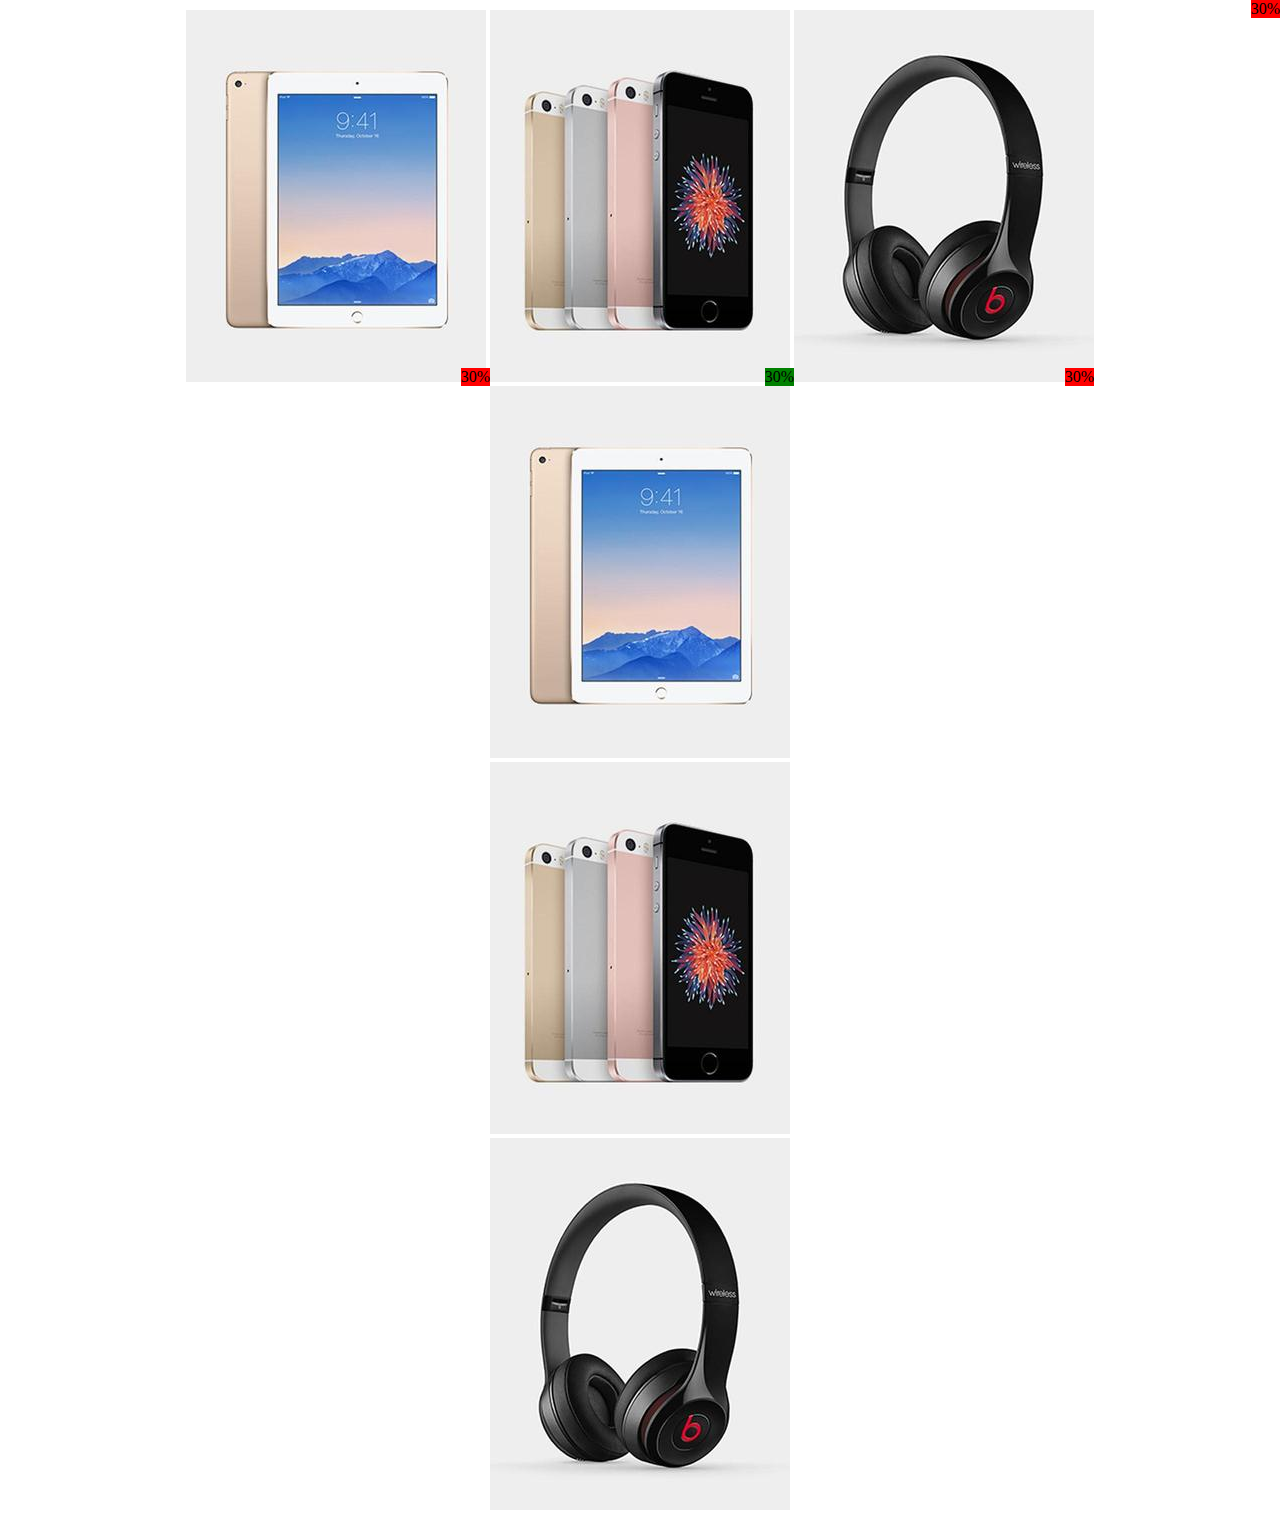
==== bonus/index.html @ e900b3e5 "commit cartella bonus, prodotti caricati come liste" ====
<!DOCTYPE html>
<html lang="en" dir="ltr">
  <head>
    <meta charset="utf-8">
    <link rel="stylesheet" href="css/style.css">
    <title>shop</title>
  </head>
  <body>
    <main class="container">
      <!-- prima riga prodotti -->
      <section>

        <ul>
          <li>
            <img src="img/pd1.jpg" alt="">
            <div class="discount">30%</div>
            <div class="heart">&#10084;</div>
          </li>
          <li>
            <img src="img/pd2.jpg" alt="">
            <div class="discount">30%</div>
            <div class="heart">&#10084;</div>
          </li>
          <li>
            <img src="img/pd3.jpg" alt="">
            <div class="discount">30%</div>
            <div class="heart">&#10084;</div>
          </li>
        </ul>

        <!-- /prima riga prodotti -->

      </section>

      <!-- seconda riga prodotti -->
      <section>
        <div>
          <img src="img/pd1.jpg" alt="">
          <div class="discount">30%</div>
          <div class="heart">&#10084;</div>
        </div>
        <div>
          <img src="img/pd2.jpg" alt="">
          <div class="discount">30%</div>
          <div class="heart">&#10084;</div>
        </div>
        <div>
          <img src="img/pd3.jpg" alt="">
          <div class="discount">30%</div>
          <div class="heart">&#10084;</div>
        </div>
      </section>
      <!-- /secondsa riga prodotti -->

    </main>

  </body>
</html>
---- bonus/css/style.css ----
* {
  margin:0;
  padding:0;
  box-sizing: border-box;
}

body {
  padding: 10px;
  text-align: center;
}


li {
  display: inline-block;
  position: relative;
  display:inline;
  cursor:pointer;
}

.discount{
  position: absolute;
  top: 0;
  right: 0;
  background: red;
}

li:nth-child(2n) .discount{
  background: green;
}

.heart{
  position: absolute;
  width: 100%;
  text-align: center;
  bottom: 5%;
  display: none;
  color: red;
}

li:hover .heart{
  display: block;
}
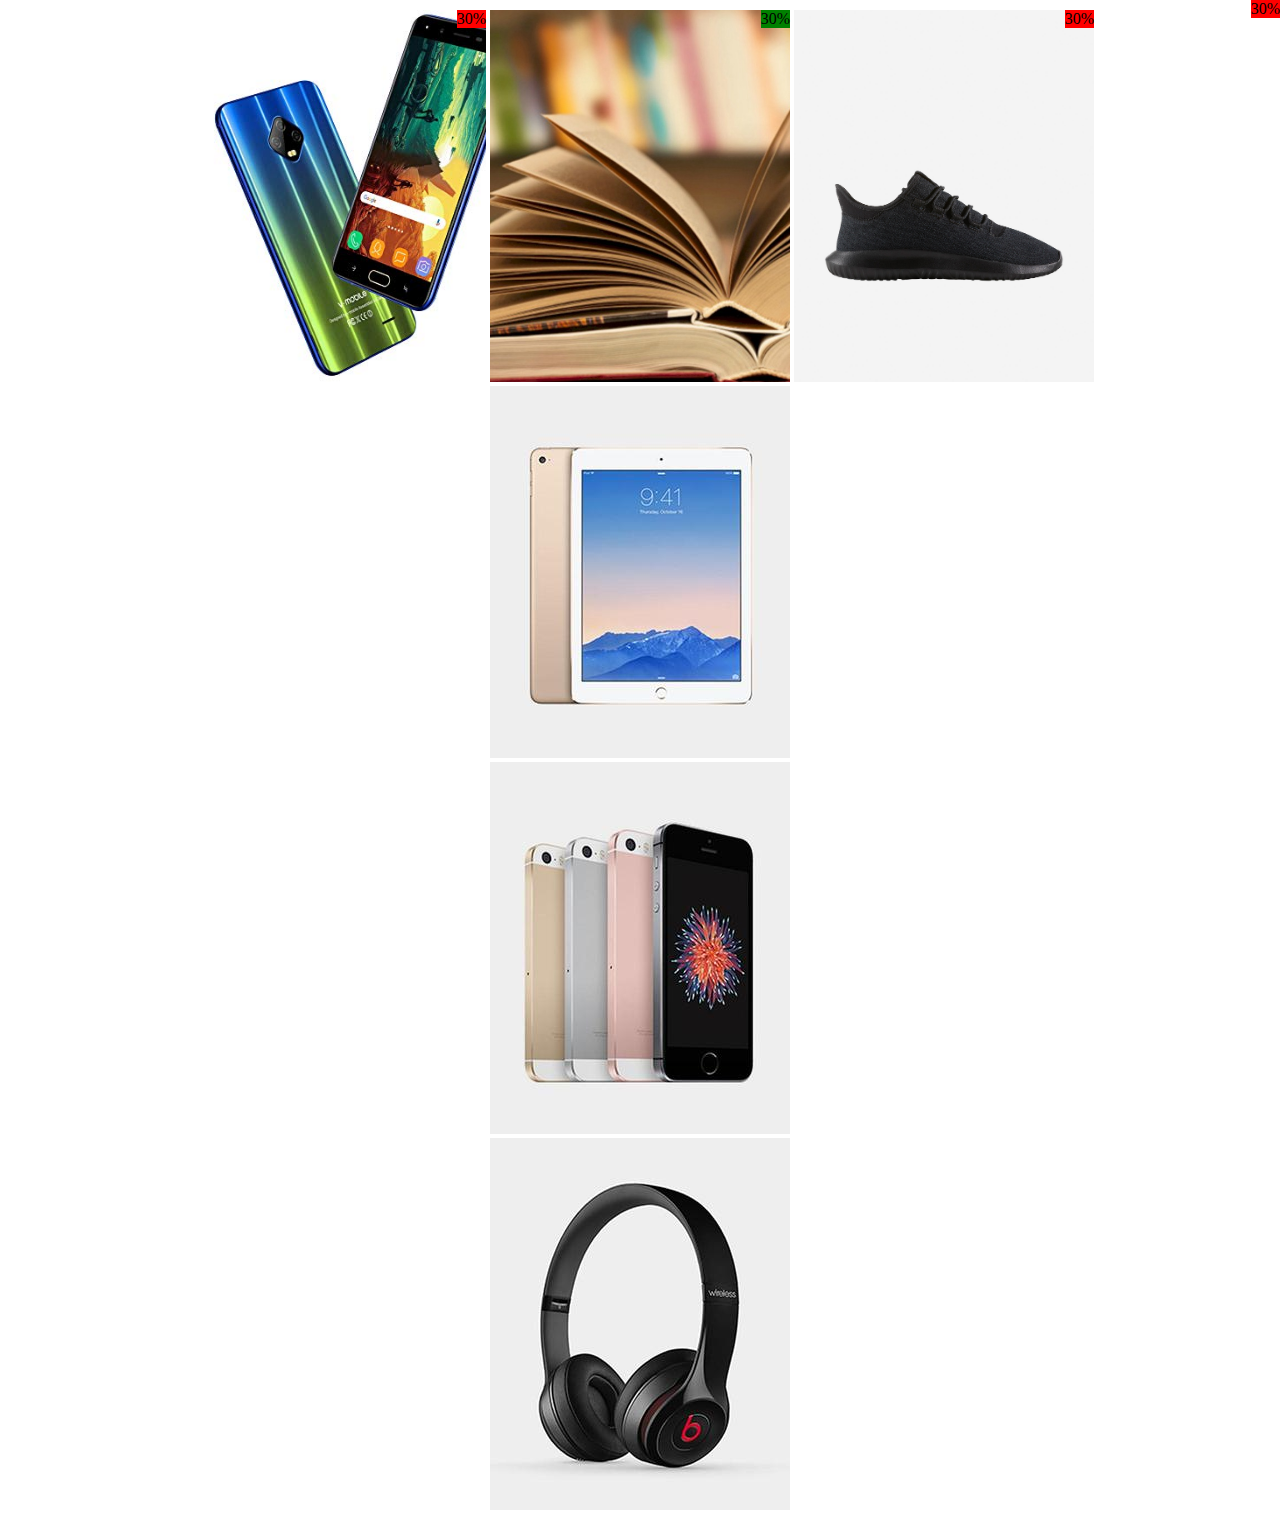
==== commit 1b8011e7: "inserite immagini come background, aggiunti commenti al css" ====
--- a/bonus/index.html
+++ b/bonus/index.html
@@ -11,18 +11,15 @@
       <section>
 
         <ul>
-          <li>
-            <img src="img/pd1.jpg" alt="">
+          <li class="image" style="background-image:url('img/71B4i7xRAzL._SX425_.jpg')">
             <div class="discount">30%</div>
             <div class="heart">&#10084;</div>
           </li>
-          <li>
-            <img src="img/pd2.jpg" alt="">
+          <li class="image" style="background-image:url('img/libri-1.jpg')">
             <div class="discount">30%</div>
             <div class="heart">&#10084;</div>
           </li>
-          <li>
-            <img src="img/pd3.jpg" alt="">
+          <li class="image" style="background-image:url('img/scarpa.jpg')">
             <div class="discount">30%</div>
             <div class="heart">&#10084;</div>
           </li>
--- a/bonus/css/style.css
+++ b/bonus/css/style.css
@@ -9,6 +9,7 @@
   text-align: center;
 }
 
+/* Impaginazione lista prodotti */
 
 li {
   display: inline-block;
@@ -17,6 +18,15 @@
   cursor:pointer;
 }
 
+.image{
+  display: inline-block;
+  width:300px;
+  height:372px;
+  background-size:cover;
+}
+
+/* impostazione sconto
+ */
 .discount{
   position: absolute;
   top: 0;
@@ -28,6 +38,7 @@
   background: green;
 }
 
+/* impostazione heart */
 .heart{
   position: absolute;
   width: 100%;
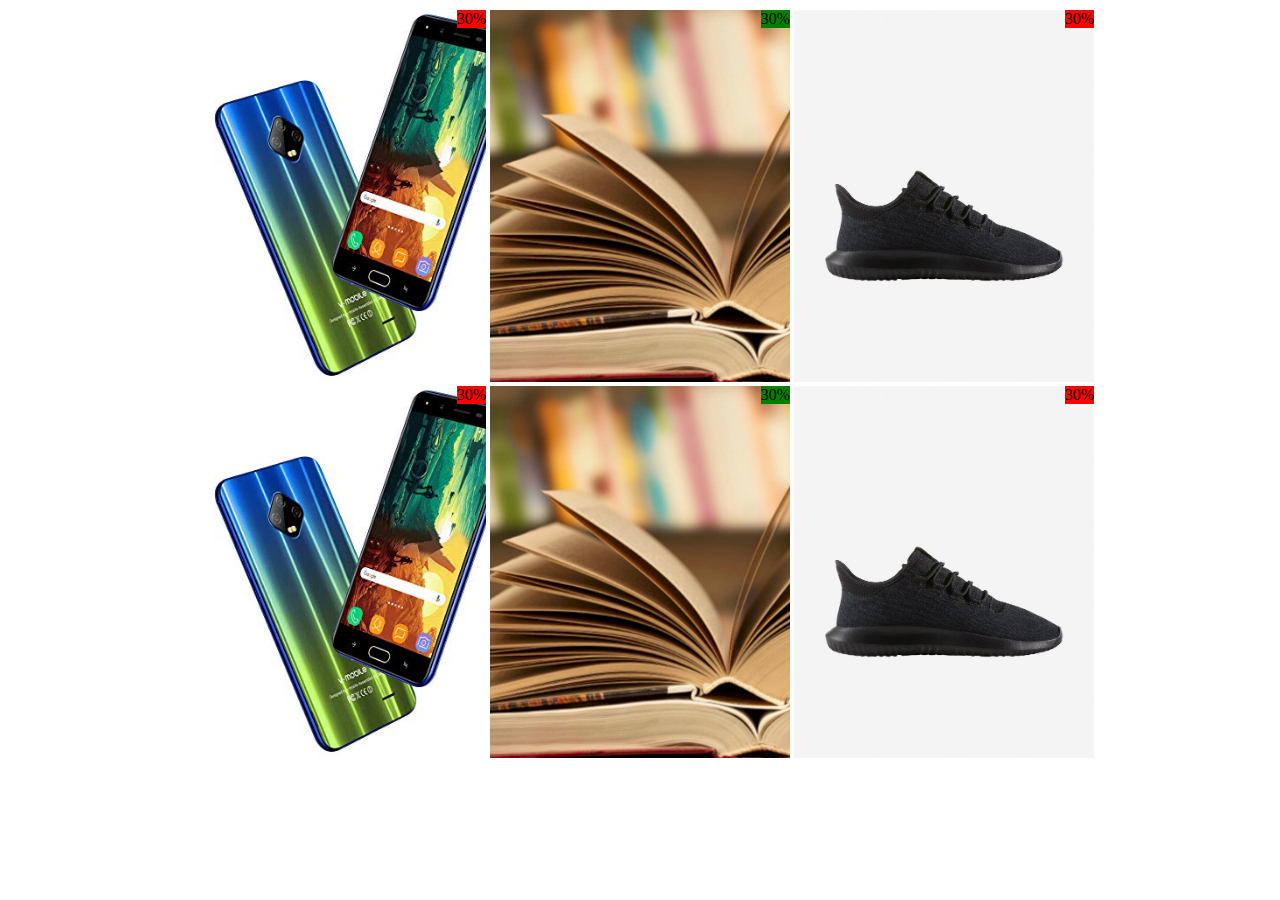
==== commit a6020912: "bonud copia incolla seconda lista prodotti" ====
--- a/bonus/index.html
+++ b/bonus/index.html
@@ -9,7 +9,6 @@
     <main class="container">
       <!-- prima riga prodotti -->
       <section>
-
         <ul>
           <li class="image" style="background-image:url('img/71B4i7xRAzL._SX425_.jpg')">
             <div class="discount">30%</div>
@@ -24,28 +23,25 @@
             <div class="heart">&#10084;</div>
           </li>
         </ul>
-
-        <!-- /prima riga prodotti -->
-
       </section>
+      <!-- /prima riga prodotti -->
 
       <!-- seconda riga prodotti -->
       <section>
-        <div>
-          <img src="img/pd1.jpg" alt="">
-          <div class="discount">30%</div>
-          <div class="heart">&#10084;</div>
-        </div>
-        <div>
-          <img src="img/pd2.jpg" alt="">
-          <div class="discount">30%</div>
-          <div class="heart">&#10084;</div>
-        </div>
-        <div>
-          <img src="img/pd3.jpg" alt="">
-          <div class="discount">30%</div>
-          <div class="heart">&#10084;</div>
-        </div>
+        <ul>
+          <li class="image" style="background-image:url('img/71B4i7xRAzL._SX425_.jpg')">
+            <div class="discount">30%</div>
+            <div class="heart">&#10084;</div>
+          </li>
+          <li class="image" style="background-image:url('img/libri-1.jpg')">
+            <div class="discount">30%</div>
+            <div class="heart">&#10084;</div>
+          </li>
+          <li class="image" style="background-image:url('img/scarpa.jpg')">
+            <div class="discount">30%</div>
+            <div class="heart">&#10084;</div>
+          </li>
+        </ul>
       </section>
       <!-- /secondsa riga prodotti -->
 
--- a/bonus/css/style.css
+++ b/bonus/css/style.css
@@ -14,15 +14,15 @@
 li {
   display: inline-block;
   position: relative;
-  display:inline;
-  cursor:pointer;
+  display: inline;
+  cursor: pointer;
 }
 
 .image{
   display: inline-block;
-  width:300px;
-  height:372px;
-  background-size:cover;
+  width: 300px;
+  height: 372px;
+  background-size: cover;
 }
 
 /* impostazione sconto
@@ -41,11 +41,11 @@
 /* impostazione heart */
 .heart{
   position: absolute;
+  display: none;
   width: 100%;
+  color: red;
+  bottom: 5%;
   text-align: center;
-  bottom: 5%;
-  display: none;
-  color: red;
 }
 
 li:hover .heart{
